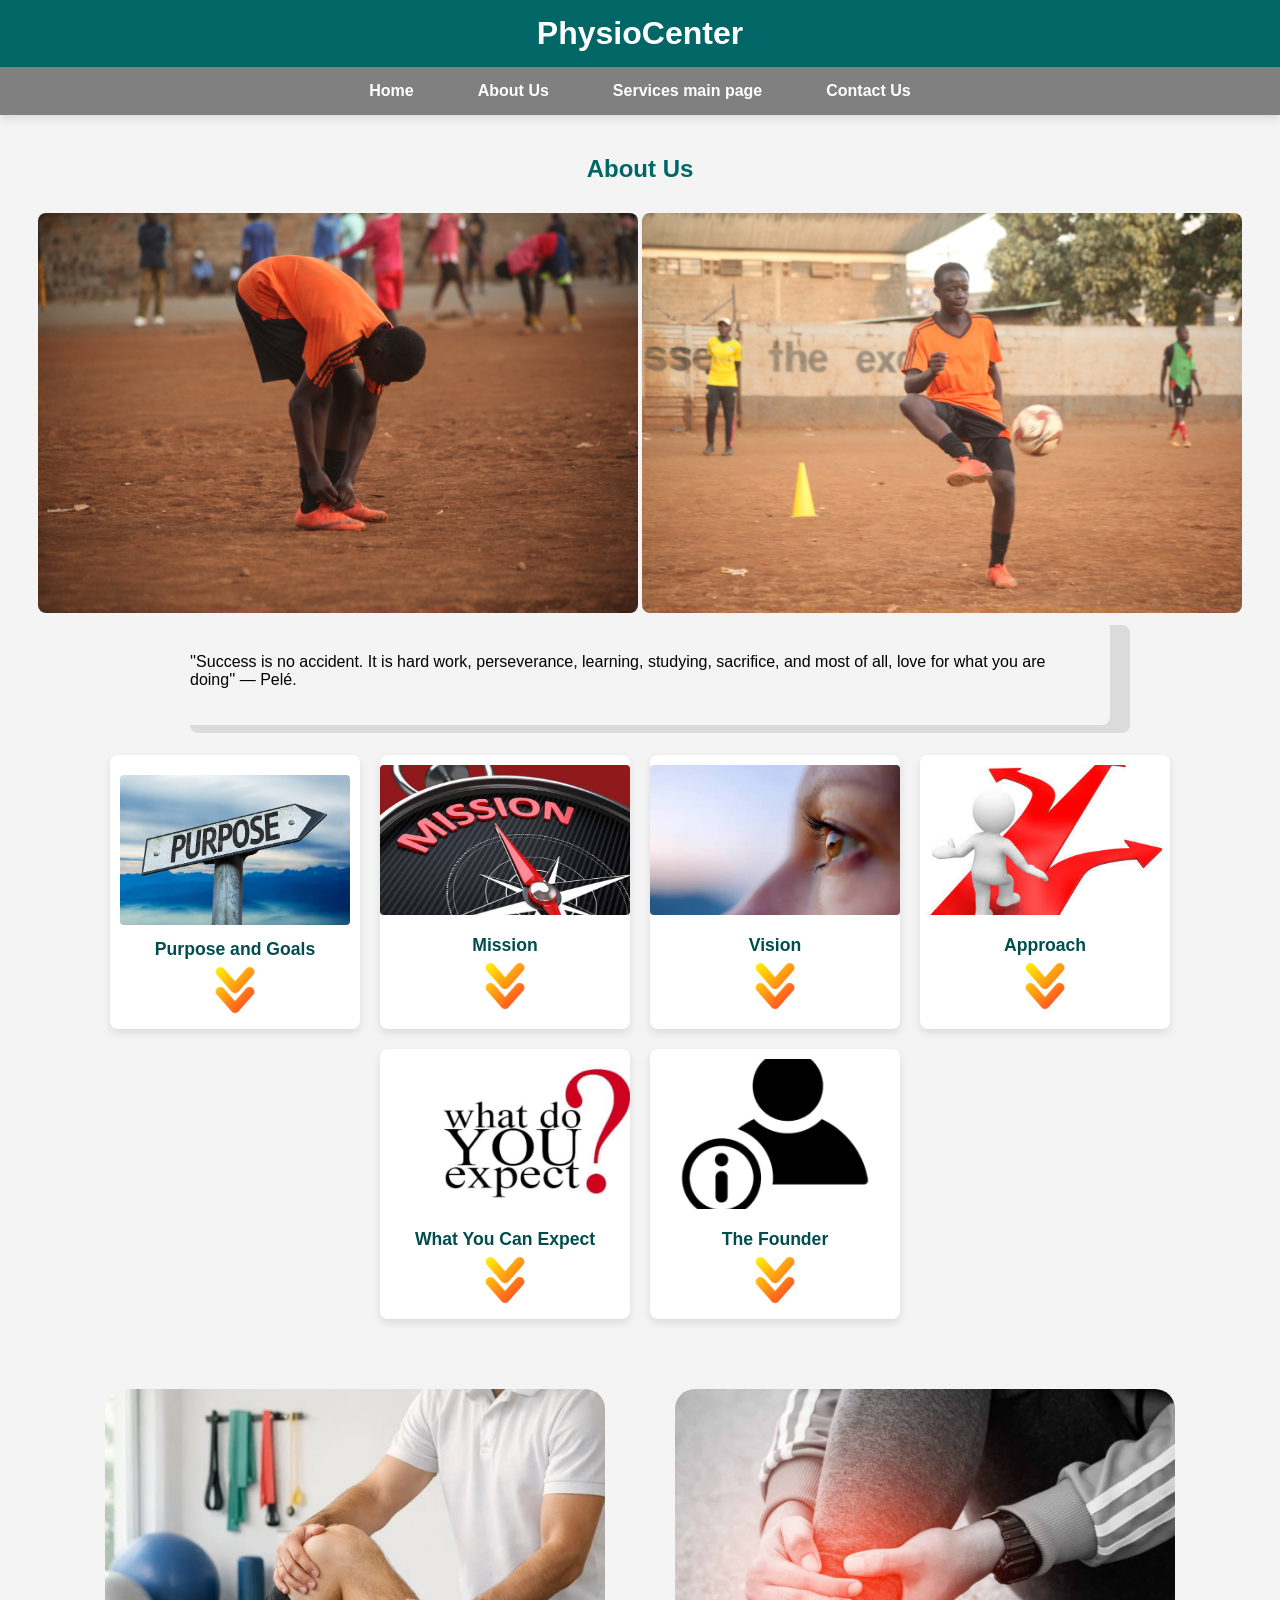
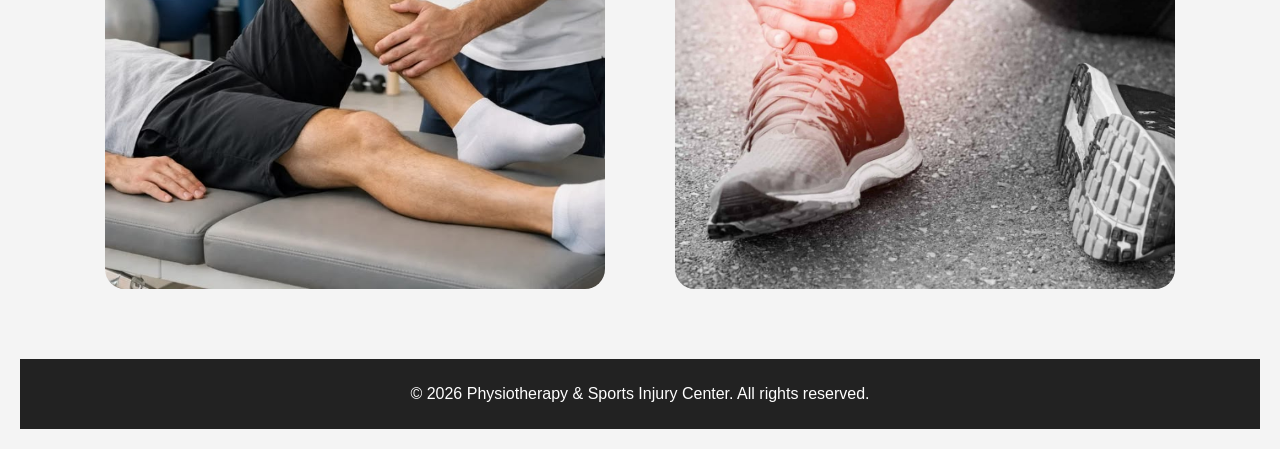
==== about.html @ a013ad78 "Add files via upload" ====
<!DOCTYPE html>
<html lang="en">
<head>
<meta charset="UTF-8" />
<meta name="viewport" content="width=device-width, initial-scale=1.0"/>
<title>About - Physio-Center</title>
<style>
  body {
    font-family: 'Open Sans', sans-serif;
    background-color: #f4f4f4;
    margin: 0;
  }

  /* Header styles */
  header {
    background-color:#006666; 
    padding:15px; 
    color:#fff;
  }
  header h1 {
    margin:0; 
    text-align:center;
  }

  /* Navbar styles */
  .navbar {
    background-color: grey;
    padding: 15px 20px;
    box-shadow: 0 4px 8px rgba(0,0,0,0.1);
  }
  .nav-links {
    list-style: none;
    display: flex;
    justify-content: center;
    margin: 0;
    padding: 0;
  }
  .nav-links li {
    margin: 0 20px;
  }
  .nav-links a {
    color: #fff;
    text-decoration: none;
    font-weight: 600;
    font-family: 'Arial', sans-serif;
    padding: 8px 12px;
    border-radius: 4px;
    transition: background-color 0.3s, color 0.3s;
  }
  .nav-links a:hover {
    background-color: #575757;
    color: #ffffff;
  }

  main {
    padding: 20px;
  }

  h2 {
    text-align: center;
    margin-bottom: 30px;
    color: #006666;
  }

  /* Container for the cards grid */
.cards-grid {
  display: flex;
  flex-wrap: wrap;
  justify-content: center;
  gap: 20px;
}

/* Card styles */
.card {
  background: #fff;
  width: 250px;
  border-radius: 8px;
  box-shadow: 0 4px 8px rgba(0,0,0,0.1);
  overflow: hidden;
  cursor: pointer;
  display: flex;
  flex-direction: column;
  transition: transform 0.2s;
}

.card:hover {
  transform: scale(1.02);
}

/* Updated image styles inside the card to reduce size and make uniform */
.card-img {
  width: 100%;
  height: 150px; /* fixed height for uniformity */
  object-fit: cover; /* crop to fill the box without distortion */
  border-radius: 4px; /* optional rounded corners */
  margin-top: 10px; /* spacing from top */
}

/* Card content styles */
.card-content {
  padding: 10px;
  text-align: center;
}

.card-content h3 {
  margin: 10px 0 5px 0;
  font-size: 1.1em;
  color: #004d4d;
}

.brief {
  font-size: 0.9em;
  color: #555;
}

/* Expanded details section */
.details {
  max-height: 0;
  overflow: hidden;
  transition: max-height 0.5s ease, padding 0.3s;
  padding: 0 10px;
  background-color: #f9f9f9;
}

/* Show details on hover of the card */
.card:hover .details {
  max-height: 1000px;
  padding: 10px;
}

.details p {
  margin: 0 0 10px 0;
  font-size: 0.95em;
  line-height: 1.6;
  color: #333;
}

/* Images section styles outside the card (if used elsewhere) */
.image-container {
  display: flex;
  flex-wrap: wrap;
  gap: 10px;
  justify-content: center;
  margin-top: 20px;
}

.image-container img {
  width: 48%;
  border-radius: 8px;
  object-fit: cover;
}

@media(max-width: 600px) {
  .image-container img {
    width: 100%;
  }
  .card {
    width: 100%;
  }
}

.small-image {
  width: 80%; /* or any size you prefer */
  max-width: 200px; /* limit the maximum size */
  height: auto; /* keep aspect ratio */
  display: block;
  margin: 0 auto; /* center the image */
  border: 2px solid #ccc; /* optional: add border */
  border-radius: 4px; /* optional: rounded corners */
}

/* Footer styles */
footer {
  background-color:#222; 
  color:#fff;
  padding:10px 0;
  margin-top:40px;
  text-align: center;
}
</style>
</head>
<body>

<header>
  <h1>PhysioCenter</h1>
</header>

<div class="navbar">
  <ul class="nav-links">
    <li><a href="index.html">Home</a></li>
    <li><a href="about.html">About Us</a></li>
    <li><a href="services main page.html">Services main page</a></li>
    <li><a href="contact.html">Contact Us</a></li>
  </ul>
</div>

<main>
  <h2>About Us</h2>

  <div class="about-image" style="text-align:center;">
    <img src="jpg.16.jpg" alt="Physiotherapy Session" style="width:100%; max-width:600px; border-radius:8px;">
    <img src="jpg.1.jpg" alt="Physiotherapy Session" style="width:100%; max-width:600px; border-radius:8px;">
  </div>

  <div style="max-width:900px; margin:auto; background:none; padding:20px; border-radius:8px; box-shadow:20px 8px rgba(0,0,0,0.1); margin-bottom:30px;">
    <p style="text-align:card;">''Success is no accident. It is hard work, perseverance,
     learning, studying, sacrifice, and most of all,
      love for what you are doing'' — Pelé.</p>
  </div>

  <!-- Cards arranged as grid with detailed info -->
  <div class="cards-grid">

    <!-- Our Purpose and Goals -->
    <div class="card">
      <div class="card-content">
        <img src="opande1.jpg" alt="" class="card-img"/>
        <h3> Purpose and Goals</h3>
        <img src="go1.png" alt="Icon" width="50" height="50" />
      </div>
      <div class="details">
        <p>We created this platform to serve as a trusted resource for those recovering from injuries. Whether you're an athlete, an older adult, or anyone facing the challenges of healing, we're here to guide you every step of the way.</p>
      </div>
    </div>

    <!-- Our Mission -->
    <div class="card">
      <img src="opande2.jpg" alt="" class="card-img"/>
      <div class="card-content">
        <h3> Mission</h3>
        <img src="go1.png" alt="Icon" width="50" height="50" />
      </div>
      <div class="details">
        <p>To empower individuals recovering from injuries by providing effective strategies, guidance, and support to facilitate their rehabilitation and recovery process.</p>
      </div>
    </div>

    <!-- Our Vision -->
    <div class="card">
      <img src="opande3.jpg" alt="" class="card-img"/>
      <div class="card-content">
        <h3> Vision</h3>
        <img src="go1.png" alt="Icon" width="50" height="50" />
      </div>
      <div class="details">
        <p>To become a trusted resource that inspires and assists injured individuals worldwide in achieving successful healing and reclaiming their well-being.</p>
      </div>
    </div>

    <!-- Our Approach -->
    <div class="card">
      <img src="opande4.jpg" alt="" class="card-img"/>
      <div class="card-content">
        <h3> Approach</h3>
        <img src="go1.png" alt="Icon" width="50" height="50" />
      </div>
      <div class="details">
        <p>We believe recovery is a personalized journey. Our philosophy centers on evidence-based practices, holistic care, and empowering you with the tools to take control of your healing process.</p>
      </div>
    </div>

    <!-- What You Can Expect -->
    <div class="card">
      <img src="opande5.jpg" alt="" class="card-img"/>
      <div class="card-content">
        <h3>What You Can Expect</h3>
        <img src="go1.png" alt="Icon" width="50" height="50" />
      </div>
      <div class="details">
        <p>Explore expert advice, practical tips, recovery strategies, and motivational stories designed to help you stay motivated and on track towards full recovery.</p>
      </div>
    </div>

    <!-- The Founder -->
    <div class="card">
      <img src="opande6.png" alt="" class="card-img"/>
      <div class="card-content">
        <h3>The Founder</h3>
        <img src="go1.png" alt="Icon" width="50" height="50" />
      </div>
      <div class="details">
        <p>Christopher Opande's journey began with a simple vision—to create impactful solutions that inspire change and empower communities. Growing up in a small town, Christopher faced numerous challenges that fueled his determination to make a difference. With a passion for innovation and a heart dedicated to service, he pursued his dreams relentlessly.</p>
        <p>Over the years, Christopher has dedicated his life to building initiatives that foster growth, education, and sustainable development. His leadership style combines integrity, creativity, and a deep understanding of the needs of those he serves. Through perseverance and a commitment to excellence, Christopher has transformed ideas into realities, leaving a lasting legacy of positive change. Today, Christopher Opande stands as a beacon of hope and a testament to the power of resilience and vision. His story continues to inspire many to pursue their passions and strive for a better future.</p>
      </div>
    </div>

  </div>

 <!-- Images section -->
<div class="image-container" style="width:100%; max-width:600px; border-radius:8px; text-align:center;">
</div>
<div class="image-container" style="text-align:center;">
  <img src="jpg.3.jpg" alt="Location Image 1" style="width:100%; max-width:500px; height:auto; margin:30px; border-radius:20px;">
  <img src="jpg.4.jpg" alt="Location Image 2" style="width:100%; max-width:500px; height:auto; margin:30px; border-radius:20px;">
</div>
<!-- Footer -->
<footer>
  <p>&copy; 2026 Physiotherapy & Sports Injury Center. All rights reserved.</p>
</footer>

</body>
</html>
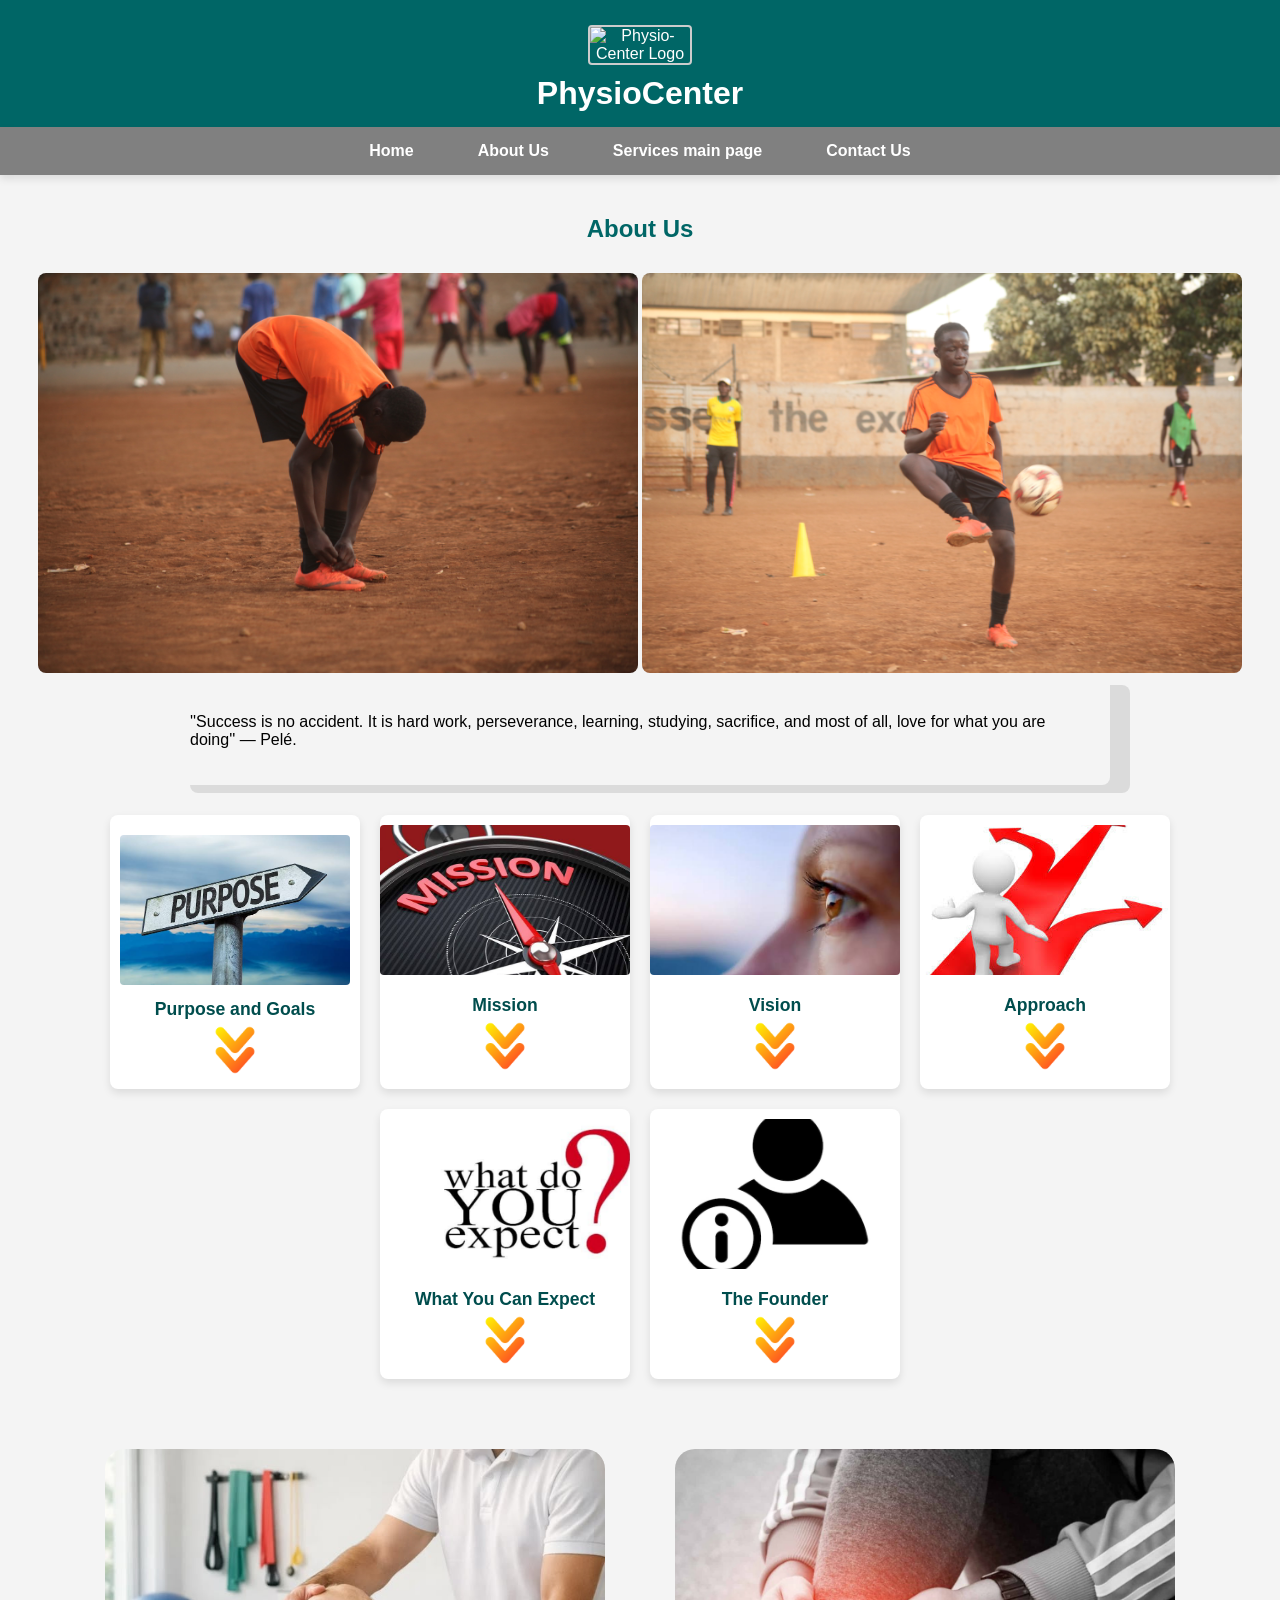
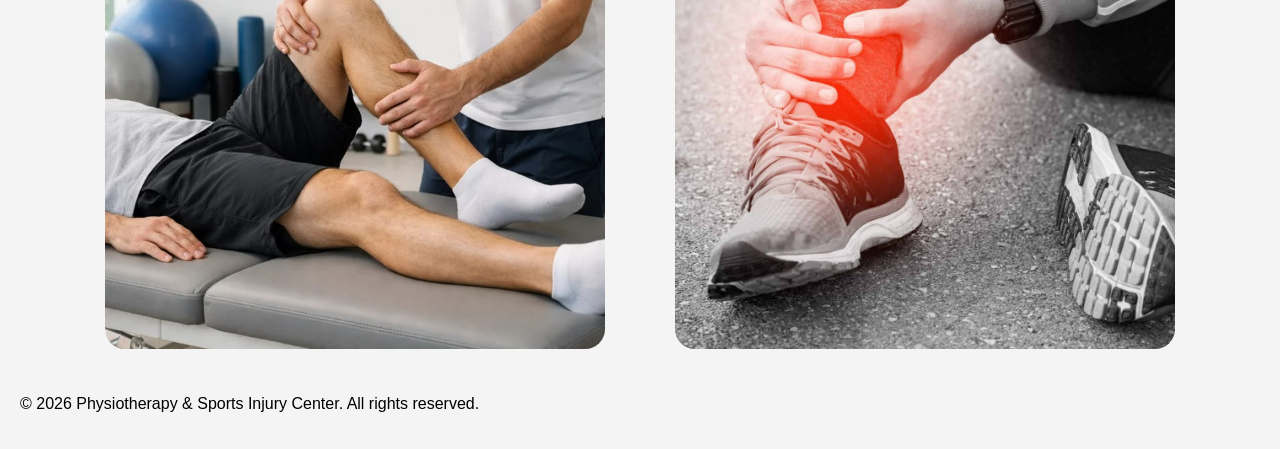
==== commit 1cde351e: "Update about.html" ====
--- a/about.html
+++ b/about.html
@@ -4,6 +4,8 @@
 <meta charset="UTF-8" />
 <meta name="viewport" content="width=device-width, initial-scale=1.0"/>
 <title>About - Physio-Center</title>
+<!-- Favicon -->
+<link rel="icon" href="logo.jpg" type="image/jpeg" />
 <style>
   body {
     font-family: 'Open Sans', sans-serif;
@@ -16,10 +18,20 @@
     background-color:#006666; 
     padding:15px; 
     color:#fff;
+    text-align: center;
+  }
+  /* Logo styles */
+  .site-logo {
+    width: 100px; /* Adjust size as needed */
+    height: auto;
+    display: block;
+    margin: 10px auto; /* Center horizontally with some margin */
+    border-radius: 4px; /* Optional: rounded corners */
+    border: 2px solid #ccc; /* Optional: border for visibility */
   }
   header h1 {
     margin:0; 
-    text-align:center;
+    margin-top:10px;
   }
 
   /* Navbar styles */
@@ -158,30 +170,12 @@
     width: 100%;
   }
 }
-
-.small-image {
-  width: 80%; /* or any size you prefer */
-  max-width: 200px; /* limit the maximum size */
-  height: auto; /* keep aspect ratio */
-  display: block;
-  margin: 0 auto; /* center the image */
-  border: 2px solid #ccc; /* optional: add border */
-  border-radius: 4px; /* optional: rounded corners */
-}
-
-/* Footer styles */
-footer {
-  background-color:#222; 
-  color:#fff;
-  padding:10px 0;
-  margin-top:40px;
-  text-align: center;
-}
 </style>
 </head>
 <body>
 
 <header>
+  <img src="logo.jpg" alt="Physio-Center Logo" class="site-logo" />
   <h1>PhysioCenter</h1>
 </header>
 
@@ -299,4 +293,4 @@
 </footer>
 
 </body>
-</html>+</html>
